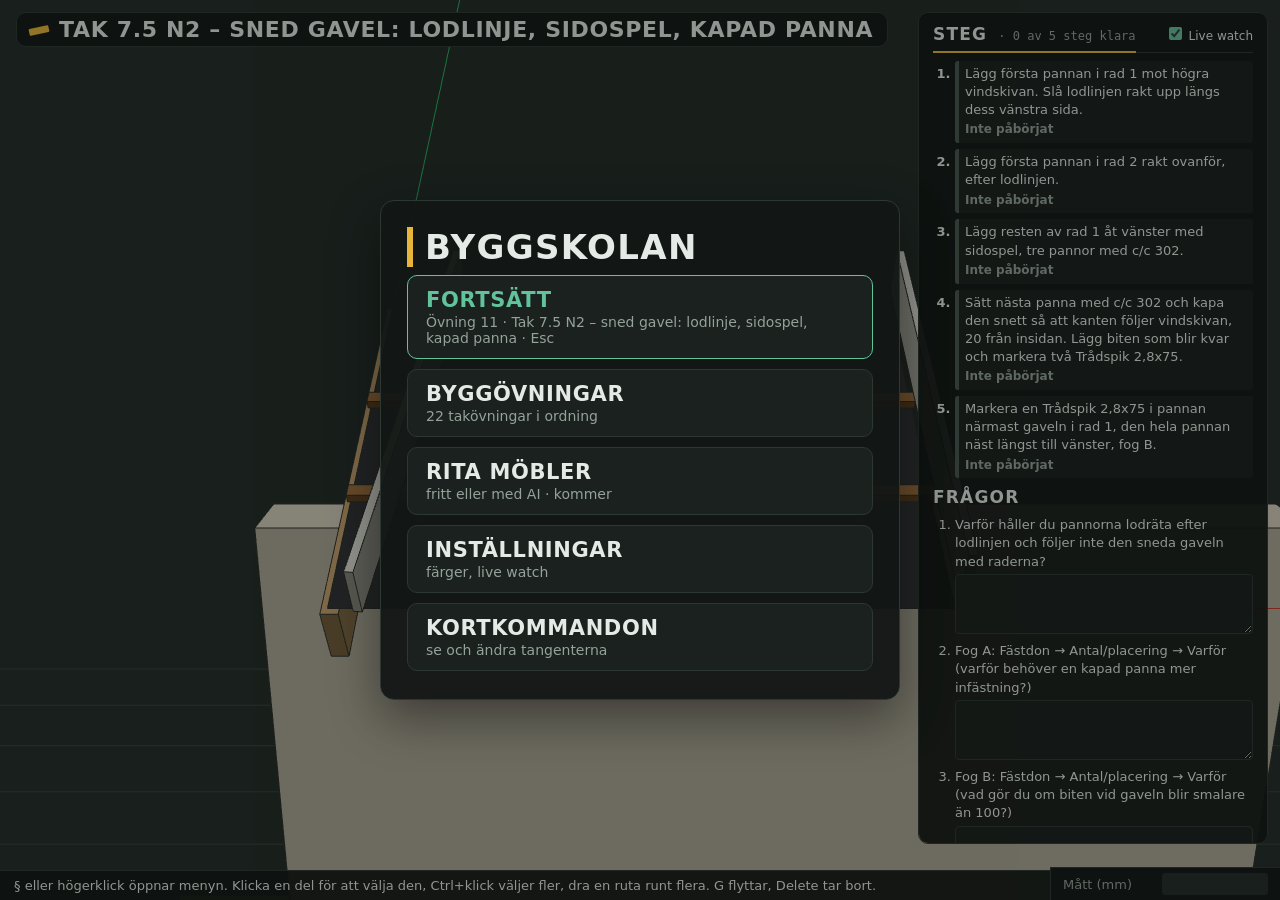
==== index.html @ 3c5fec01 "Byggskolan 2026-11-07 09:48" ====
<!doctype html>
<html lang="sv">
  <head>
    <meta charset="utf-8" />
    <meta name="viewport" content="width=device-width, initial-scale=1" />
    <title>Byggskolan</title>
    <!-- The iPad: "Lägg till på hemskärmen" opens the furniture list, offline (src/offline.ts). -->
    <link rel="manifest" href="./manifest.webmanifest" />
    <link rel="apple-touch-icon" href="./ikon-180.png" />
    <meta name="apple-mobile-web-app-capable" content="yes" />
    <meta name="mobile-web-app-capable" content="yes" />
    <meta name="apple-mobile-web-app-title" content="Byggskolan" />
    <meta name="theme-color" content="#1c2420" />
    <script>
      // Verkstadsboken's colours before the first paint (src/tema.ts does the rest).
      try { if (localStorage.getItem("byggskolan-tema") !== "av") document.documentElement.dataset.tema = "verkstad"; }
      catch { document.documentElement.dataset.tema = "verkstad"; }
    </script>
    <script type="module" crossorigin src="./assets/index-isQVxaYr.js"></script>
    <link rel="stylesheet" crossorigin href="./assets/index-DGiXrygn.css">
  </head>
  <body>
    <div id="vy"></div>
    <h1 id="titel"></h1>
    <aside id="panel">
      <div id="steg-huvud">
        <h2>Steg <span id="steg-summa"></span></h2>
        <label id="live-val"><input type="checkbox" id="live" checked /> Live watch</label>
      </div>
      <ol id="steg"></ol>
      <section id="fragor-del">
        <h2>Frågor</h2>
        <ol id="fragor"></ol>
        <button type="button" id="lamna-in">Lämna in</button>
        <p class="tips" id="lamna-not">Svaren sparas medan du skriver. Lämna in gör ett block att klistra in i chatten.</p>
        <div id="inlamning" hidden>
          <textarea id="inlamning-text" rows="8" readonly></textarea>
          <button type="button" id="kopiera-igen">Kopiera igen</button>
        </div>
      </section>
      <details>
        <summary>Mus och tangenter</summary>
        <dl>
          <dt>Högerklick</dt><dd>Menyn (på en del: delens meny)</dd>
          <dt>Mitten-musknapp</dt><dd>Snurra. Med Shift: panorera. Hjulet zoomar.</dd>
          <dt>Klick</dt><dd>Välj en del. Klick i tomma luften avmarkerar.</dd>
          <dt>Ctrl+klick</dt><dd>Lägg till fler delar</dd>
          <dt>Shift+klick</dt><dd>Lägg till eller ta bort ur valet</dd>
          <dt>Dra en ruta</dt><dd>Åt höger: det som är helt inne. Åt vänster: allt rutan rör.</dd>
          <dt>Skriv siffror, Enter</dt><dd>Mått i mm, minus går åt andra hållet</dd>
          <dt>3x, Enter</dt><dd>Direkt efter en kopia: tre kopior i rad</dd>
          <dt>Shift</dt><dd>Låser riktningen när du flyttar eller mäter</dd>
        </dl>
        <h3>Dina tangenter</h3>
        <p class="tips">Klicka på en tangent och tryck den nya. × tar bort den. Sparas i webbläsaren.</p>
        <table id="tangenter"></table>
        <button type="button" id="tangenter-aterstall">Återställ alla</button>
      </details>
      <button type="button" id="tema-knapp"></button>
    </aside>
    <div id="etikett"></div>
    <div id="ruta"></div>
    <div id="status"></div>
    <div id="matt"><span id="matt-namn"></span><span id="matt-varde"></span></div>
  </body>
</html>
---- assets/index-DGiXrygn.css ----
:root{--bakgrund:#e9ece4;--text:#20261f;--dampad:#5d6659;--typsnitt:"Segoe UI", sans-serif;--rubrik-typsnitt:var(--typsnitt);--siffer-typsnitt:var(--typsnitt);--panel-bg:#fafbf7f0;--panel-kant:#c9cec0;--panel-radie:6px;--steg-bg:#f0f1ec;--steg-kant:#b9bdb3;--steg-rubrik:#6b7267;--ok-kant:#3e8e5a;--ok-bg:#e3f1e6;--ok-text:#2c6e43;--fel-kant:#c0392b;--fel-bg:#f8e5e2;--fel-text:#a3281c;--av-text:#8a9085;--knapp-bg:#f0f1ec;--knapp-text:#20261f;--status-bg:#20261fe6;--status-text:#f1f3ec;--matt-bg:#20261f;--matt-text:#cfd6c8;--matt-kant:#4a5248;--matt-varde-bg:#f7f8f3;--matt-varde-text:#111;--matt-skriver:#3e7555;--etikett-bg:#fffff0f2;--etikett-kant:#a9ad9c;--etikett-text:#20261f;--meny-typsnitt:"Segoe UI", sans-serif;--meny-sektor:#222c27fa;--meny-kant:none;--meny-hover:#3e7555;--meny-hover-text:#fff;--meny-av:#4e5451eb;--meny-mitt:#141c18;--meny-text:#fff;--meny-detalj:#cde1d5;--meny-dampad:#a0a6a2;--meny-titel:#141c18f0;--meny-titel-text:#fff}:root[data-tema=verkstad]{--vb-bg:#121715;--vb-surface:#1a211e;--vb-sunk:#232c28;--vb-ink:#e4eae5;--vb-muted:#95a29a;--vb-line:#2d3833;--vb-accent:#62c29c;--vb-accent-ink:#0c1411;--vb-mark:#e7b53a;--vb-ok:#5cc498;--vb-danger:#e4806e;--text:var(--vb-ink);--dampad:var(--vb-muted);--typsnitt:"IBM Plex Sans", system-ui, "Segoe UI", sans-serif;--rubrik-typsnitt:"Barlow Condensed", "Arial Narrow", system-ui, sans-serif;--siffer-typsnitt:"IBM Plex Mono", Consolas, ui-monospace, monospace;--panel-bg:#121715f2;--panel-kant:var(--vb-line);--panel-radie:10px;--steg-bg:var(--vb-surface);--steg-kant:#4a5650;--steg-rubrik:var(--vb-muted);--ok-kant:var(--vb-ok);--ok-bg:color-mix(in srgb, var(--vb-ok) 14%, var(--vb-surface));--ok-text:var(--vb-ok);--fel-kant:var(--vb-danger);--fel-bg:color-mix(in srgb, var(--vb-danger) 14%, var(--vb-surface));--fel-text:var(--vb-danger);--av-text:#5f6b65;--knapp-bg:var(--vb-surface);--knapp-text:var(--vb-ink);--status-bg:#121715f2;--status-text:var(--vb-ink);--matt-bg:var(--vb-bg);--matt-text:var(--vb-muted);--matt-kant:var(--vb-line);--matt-varde-bg:var(--vb-sunk);--matt-varde-text:var(--vb-ink);--matt-skriver:var(--vb-accent);--etikett-bg:#1a211ef5;--etikett-kant:var(--vb-line);--etikett-text:var(--vb-ink);--meny-sektor:#1a211ef7;--meny-kant:#3a4640;--meny-hover:var(--vb-accent);--meny-hover-text:var(--vb-accent-ink);--meny-av:#232c28eb;--meny-mitt:var(--vb-bg);--meny-text:var(--vb-ink);--meny-detalj:var(--vb-muted);--meny-dampad:#5f6b65;--meny-titel:var(--vb-bg);--meny-titel-text:var(--vb-mark);--lightningcss-light: ;--lightningcss-dark:initial;color-scheme:dark}html,body,#vy{height:100%;margin:0}body{background:var(--bakgrund);font-family:var(--typsnitt);color:var(--text);overflow:hidden}#vy canvas{width:100%;height:100%;display:block}#titel{pointer-events:none;margin:0;font-size:18px;font-weight:600;position:fixed;top:12px;left:16px}#panel{background:var(--panel-bg);border:1px solid var(--panel-kant);border-radius:var(--panel-radie);width:320px;max-height:calc(100% - 90px);padding:10px 14px;font-size:13px;line-height:1.4;position:fixed;top:12px;right:12px;overflow:auto}#panel h2{margin:0 0 6px;font-size:14px}#panel ol{margin:0 0 8px;padding-left:22px}#panel li{margin-bottom:6px}#steg-huvud{justify-content:space-between;align-items:baseline;gap:8px;display:flex}#steg-summa{color:var(--dampad);margin-left:4px;font-size:12px;font-weight:400}#live-val{white-space:nowrap;cursor:pointer;font-size:12px}#live-val.av{color:var(--av-text);cursor:default}#steg>li{border-left:4px solid var(--steg-kant);background:var(--steg-bg);border-radius:3px;padding:4px 6px 5px}#steg>li::marker{font-weight:600}.steg-rubrik{color:var(--steg-rubrik);margin-top:2px;font-size:12px;font-weight:600}.steg-ok{border-left-color:var(--ok-kant)!important;background:var(--ok-bg)!important}.steg-ok .steg-rubrik{color:var(--ok-text)}.steg-bockad{border-left-color:var(--ok-kant)!important;background:var(--ok-bg)!important}.steg-bockad .steg-rubrik{color:var(--ok-text)}.steg-fel{border-left-color:var(--fel-kant)!important;background:var(--fel-bg)!important}.steg-fel .steg-rubrik{color:var(--fel-text)}.steg-manuell .steg-rubrik label,.steg-bockad .steg-rubrik label{cursor:pointer;font-weight:400}#panel ul.steg-delar{margin:3px 0 0;padding-left:4px;font-size:12px;list-style:none}#panel ul.steg-delar li{margin:1px 0}.del-ok{color:var(--ok-text)}.del-fel{color:var(--fel-text)}.del-inte{color:var(--steg-rubrik)}#panel summary{cursor:pointer;font-weight:600}#panel dl{grid-template-columns:auto 1fr;gap:3px 10px;margin:6px 0 0;display:grid}#panel dt{white-space:nowrap;font-weight:600}#panel dd{margin:0}#tema-knapp{font:inherit;cursor:pointer;background:var(--knapp-bg);color:var(--knapp-text);border:1px solid var(--panel-kant);border-radius:5px;margin-top:10px;padding:4px 10px;font-size:12px;display:block}#fragor-del{margin:4px 0 10px}#fragor>li{margin-bottom:8px}.fraga-text{margin-bottom:3px}#fragor textarea,#inlamning-text{box-sizing:border-box;resize:vertical;width:100%;font:inherit;background:var(--knapp-bg);color:var(--text);border:1px solid var(--panel-kant);border-radius:4px;padding:4px 6px;font-size:12px;display:block}#inlamning-text{font-family:var(--siffer-typsnitt);margin:6px 0 4px;font-size:11px}#lamna-in,#kopiera-igen{font:inherit;cursor:pointer;background:var(--knapp-bg);color:var(--knapp-text);border:1px solid var(--panel-kant);border-radius:5px;padding:4px 12px;font-size:12px;font-weight:600}#panel h3{margin:10px 0 2px;font-size:13px}#panel .tips{color:var(--dampad);margin:0 0 4px;font-size:12px}#tangenter{border-collapse:collapse;width:100%;margin-bottom:6px}#tangenter td{padding:2px 0}#tangenter td:nth-child(2){text-align:right;white-space:nowrap}#tangenter button,#tangenter-aterstall{font:inherit;border:1px solid var(--panel-kant);background:var(--knapp-bg);color:var(--knapp-text);cursor:pointer;border-radius:3px;padding:1px 8px;font-size:12px}#tangenter button.tangent{min-width:64px;font-weight:600}#tangenter button.tangent.ingen{color:var(--av-text);font-weight:400}#tangenter button.tangent.fangar{outline:2px solid var(--matt-skriver);background:var(--ok-bg)}#tangenter button.rensa{margin-left:3px;padding:1px 5px}#status{background:var(--status-bg);color:var(--status-text);padding:7px 14px;font-size:13px;position:fixed;bottom:0;left:0;right:230px}#matt{box-sizing:border-box;background:var(--matt-bg);width:230px;color:var(--matt-text);border-left:1px solid var(--matt-kant);justify-content:space-between;align-items:center;gap:8px;padding:5px 12px;font-size:13px;display:flex;position:fixed;bottom:0;right:0}#matt-varde{background:var(--matt-varde-bg);color:var(--matt-varde-text);font-family:var(--siffer-typsnitt);text-align:right;font-variant-numeric:tabular-nums;border-radius:3px;min-width:90px;min-height:18px;padding:2px 8px}#matt.skriver #matt-varde{outline:2px solid var(--matt-skriver)}#ruta{pointer-events:none;background:#2f7de114;border:1px solid #1f2a1f;display:none;position:fixed}#ruta.korsande{background:#3ea05a14;border-style:dashed}#etikett{pointer-events:none;background:var(--etikett-bg);border:1px solid var(--etikett-kant);color:var(--etikett-text);white-space:nowrap;border-radius:3px;padding:2px 7px;font-size:12px;display:none;position:fixed}.meny{z-index:10;display:none;position:fixed;inset:0}.meny svg{width:100%;height:100%;font-family:var(--meny-typsnitt);-webkit-user-select:none;user-select:none}.meny path,.meny circle{cursor:pointer}.meny text{pointer-events:none}:root[data-tema=verkstad] #titel{background:var(--panel-bg);border:1px solid var(--panel-kant);font-family:var(--rubrik-typsnitt);letter-spacing:.03em;text-transform:uppercase;border-radius:10px;align-items:center;gap:10px;padding:6px 14px 5px 12px;font-size:22px;font-weight:700;line-height:1;display:flex}:root[data-tema=verkstad] #titel:before{content:"";background:var(--vb-mark);border-radius:1px;flex:none;width:20px;height:7px;transform:rotate(-12deg)}:root[data-tema=verkstad] #titel:empty{display:none}:root[data-tema=verkstad] #panel h2,:root[data-tema=verkstad] #panel summary{font-family:var(--rubrik-typsnitt);letter-spacing:.07em;text-transform:uppercase;font-size:17px;font-weight:600}:root[data-tema=verkstad] #steg-huvud{border-bottom:1px solid var(--vb-line);margin-bottom:8px}:root[data-tema=verkstad] #steg-huvud h2{border-bottom:2px solid var(--vb-mark);margin-bottom:-1px;padding-bottom:4px}:root[data-tema=verkstad] #steg-summa,:root[data-tema=verkstad] #panel ul.steg-delar,:root[data-tema=verkstad] #etikett{font-family:var(--siffer-typsnitt)}:root[data-tema=verkstad] #steg-summa{text-transform:none;letter-spacing:0;font-size:12px}:root[data-tema=verkstad] #panel dt{font-family:var(--siffer-typsnitt);color:var(--vb-mark);font-weight:500}:root[data-tema=verkstad] #panel dd{color:var(--vb-muted)}:root[data-tema=verkstad] #panel input[type=checkbox]{accent-color:var(--vb-accent)}:root[data-tema=verkstad] #matt,:root[data-tema=verkstad] #status{border-top:1px solid var(--vb-line)}:root[data-tema=verkstad] #ruta{background:#62c29c1a;border-color:#e4eae5}:root[data-tema=verkstad] #ruta.korsande{background:#e7b53a1a}:root[data-tema=verkstad] #tema-knapp{background:var(--vb-accent);border-color:var(--vb-accent);color:var(--vb-accent-ink);border-radius:7px;padding:6px 12px;font-weight:600}#mobel-del{margin-bottom:10px}#panel details.mobel-fall{margin:8px 0 0}#panel details.mobel-fall>summary{margin-bottom:4px}#panel details.mobel-fall>summary small{font-family:var(--typsnitt);letter-spacing:0;text-transform:none;opacity:.75;font-size:12px;font-weight:400}#panel ul.mobel-delar{margin:0 0 6px;padding-left:0;font-size:12px;list-style:none}#panel ul.mobel-delar li{font-family:var(--siffer-typsnitt);margin:0 0 3px}#panel ul.mobel-delar b{font-family:var(--typsnitt);margin-right:2px}.mobel-fel{border-left:4px solid var(--fel-kant);background:var(--fel-bg);color:var(--fel-text);border-radius:3px;margin:0 0 6px;padding:5px 7px}#panel table.mobel-kaplista{border-collapse:collapse;width:100%;margin:0 0 6px;font-size:12px}#panel table.mobel-kaplista th{text-align:left;border-bottom:1px solid;padding:1px 4px 1px 0;font-weight:600}#panel table.mobel-kaplista td{font-family:var(--siffer-typsnitt);vertical-align:top;padding:1px 4px 1px 0}#panel table.mobel-kaplista td:nth-child(2),#panel table.mobel-kaplista td:nth-child(3){white-space:nowrap}#panel table.mobel-kaplista td:nth-child(2){text-align:right;padding-right:6px}#panel .mobel-kopiera{margin:0 0 4px}#panel textarea.mobel-kaptext{box-sizing:border-box;width:100%;font-family:var(--siffer-typsnitt);resize:vertical;font-size:11px;display:block}#mobel-kapschema h3{margin:8px 0 2px;font-size:13px}#mobel-kapschema .ks-skivrad{font-size:12px;font-family:var(--siffer-typsnitt);margin:4px 0 2px}#mobel-kapschema svg.ks-bild{width:100%;height:auto;margin:0 0 3px;display:block}#mobel-kapschema .ks-spill{fill:#c9c9c4}#mobel-kapschema .ks-del{fill:#c99a62;stroke:#6b4a26;stroke-width:3px}#mobel-kapschema .ks-del2{fill:#ddb886}#mobel-kapschema .ks-snitt{fill:#d0342c}#mobel-kapschema .ks-text{fill:#2b1d0e;font:70px var(--siffer-typsnitt);text-anchor:middle;dominant-baseline:central}#panel #mobel-kapschema .ks-lista{font-size:12px;font-family:var(--siffer-typsnitt);margin:0 0 6px;padding-left:18px}#panel #mobel-ritningar{margin:0 0 8px;font-weight:600}#ritblad{z-index:45;-webkit-backdrop-filter:blur(5px);color:#f2f0ea;font-family:var(--typsnitt);background:#080c0ab8;padding:14px 18px 30px;position:fixed;inset:0;overflow:auto}#ritblad header{z-index:1;background:#151a17;align-items:center;gap:10px;margin:0 -8px 4px;padding:6px 8px;display:flex;position:sticky;top:-14px}#ritblad header h2{margin:0 auto 0 0;font-size:18px}#ritblad .rb-tips{opacity:.85;margin:0 0 10px;font-size:13px}#ritblad figure{max-width:1280px;margin:0 auto 18px}#ritblad canvas{border-radius:4px;width:100%;height:auto;display:block;box-shadow:0 10px 30px #00000080}#ritblad figcaption{align-items:center;gap:10px;margin-top:5px;font-size:13px;display:flex}#panel #mobel-andra h3{margin:6px 0 2px;font-size:13px}#panel #mobel-andra .mobel-senaste{font-size:12px;font-family:var(--siffer-typsnitt);margin:0 0 4px}#panel .mobel-hellre{flex-wrap:wrap;gap:4px;margin:0 0 6px;display:flex}#panel .mobel-hellre button{text-align:left;font-size:12px}#panel table.mobel-matt{border-collapse:collapse;margin:0 0 6px;font-size:12px}#panel table.mobel-matt td{vertical-align:middle;padding:1px 4px 1px 0}#panel table.mobel-matt td:first-child{font-family:var(--siffer-typsnitt);font-weight:600}#panel table.mobel-matt td:last-child{color:var(--dampad)}#panel table.mobel-matt input{width:64px;font-family:var(--siffer-typsnitt);font-size:12px}#panel ul.mobel-granskning{margin:0 0 6px;padding-left:0;font-size:12px;list-style:none}#panel ul.mobel-granskning li{border-left:4px solid var(--dampad);border-radius:3px;margin:0 0 4px;padding:3px 6px}#panel ul.mobel-granskning li.gr-fel{border-left-color:var(--fel-kant);background:var(--fel-bg);color:var(--fel-text)}#panel ul.mobel-granskning li.gr-rad{border-left-color:#d49a12}#panel ul.mobel-granskning b{text-transform:uppercase;letter-spacing:.04em;margin-right:2px;font-size:10px}#panel ul.mobel-granskning small{opacity:.75;margin-top:2px;font-size:10.5px;display:block}#huvudmeny{z-index:40;-webkit-backdrop-filter:blur(5px);color:var(--text);font-family:var(--typsnitt);background:#080c0a61;place-items:center;padding:24px 16px;display:grid;position:fixed;inset:0}#huvudmeny[hidden]{display:none}.hm-ruta{box-sizing:border-box;background:var(--panel-bg);border:1px solid var(--panel-kant);border-radius:calc(var(--panel-radie) + 4px);width:min(520px,100%);max-height:calc(100vh - 48px);padding:26px 26px 18px;overflow:auto;box-shadow:0 18px 50px #00000073}.hm-huvud{flex-direction:column;align-items:flex-start;gap:10px;margin-bottom:8px;display:flex}.hm-rubrik{font-family:var(--rubrik-typsnitt);letter-spacing:.04em;text-transform:uppercase;margin:0;font-size:34px;font-weight:700}:root[data-tema=verkstad] .hm-rubrik{border-left:6px solid var(--vb-mark);padding-left:12px}.hm-ingress{color:var(--dampad);margin:0 0 20px;line-height:1.45}.hm-tillbaka{color:var(--dampad);font:inherit;cursor:pointer;background:0 0;border:none;padding:2px 0}.hm-tillbaka:hover{color:var(--text)}.hm-val{background:var(--steg-bg);width:100%;color:var(--text);border:1px solid var(--panel-kant);border-radius:var(--panel-radie);cursor:pointer;text-align:left;font:inherit;flex-direction:column;align-items:flex-start;gap:2px;margin:0 0 10px;padding:12px 18px;display:flex}.hm-val:hover:not([disabled]),.hm-val:focus-visible{border-color:var(--matt-skriver);outline:none}.hm-val-namn{font-family:var(--rubrik-typsnitt);letter-spacing:.03em;text-transform:uppercase;font-size:21px;font-weight:700}.hm-val-detalj{color:var(--dampad);font-size:14px}.hm-lista{margin:0;padding:0;list-style:none}.hm-lista li{margin:0 0 6px}.hm-lista button{background:var(--steg-bg);width:100%;color:var(--text);border:1px solid var(--panel-kant);border-radius:var(--panel-radie);cursor:pointer;text-align:left;font:inherit;align-items:baseline;gap:14px;padding:10px 14px;display:flex}.hm-lista button:hover,.hm-lista button:focus-visible{border-color:var(--matt-skriver);outline:none}.hm-nr{font-family:var(--siffer-typsnitt);color:var(--dampad);min-width:2ch}:root[data-tema=verkstad] .hm-nr{color:var(--vb-mark)}.hm-titel{flex:1}.hm-tagg{color:var(--fel-text);border:1px solid;border-radius:4px;padding:0 6px;font-size:12px}.hm-rad{background:var(--steg-bg);border:1px solid var(--panel-kant);border-radius:var(--panel-radie);cursor:pointer;align-items:center;gap:16px;margin:0 0 10px;padding:14px 16px;display:flex}.hm-rad-text{flex-direction:column;flex:1;gap:2px;display:flex}.hm-rad-namn{font-weight:600}.hm-rad-detalj{color:var(--dampad);font-size:14px}.hm-rad input{width:20px;height:20px;accent-color:var(--matt-skriver)}.hm-not{min-height:1.4em;color:var(--dampad);margin:8px 0}.hm-tips{color:var(--dampad);font-size:13px;line-height:1.45}.hm-tangenter{border-collapse:collapse;width:100%;margin-bottom:12px}.hm-tangenter td{border-bottom:1px solid var(--panel-kant);padding:6px 0}.hm-tangenter td:nth-child(2){text-align:right;white-space:nowrap}.hm-tangenter button,.hm-knapp{font:inherit;background:var(--knapp-bg);color:var(--knapp-text);border:1px solid var(--panel-kant);cursor:pointer;border-radius:4px;padding:4px 10px}.hm-tangenter button.tangent{min-width:90px;font-family:var(--siffer-typsnitt);font-weight:500}.hm-tangenter button.tangent.ingen{color:var(--av-text)}.hm-tangenter button.tangent.fangar{outline:2px solid var(--matt-skriver);background:var(--ok-bg)}.hm-tangenter button.rensa{margin-left:4px}#till-menyn{z-index:60;background:#00000073;place-items:center;display:grid;position:fixed;inset:0}#till-menyn>div{background:var(--panel-bg);max-width:380px;color:var(--text);border:1px solid var(--panel-kant);border-radius:var(--panel-radie);font-family:var(--typsnitt);padding:20px 22px}#till-menyn h2{font-family:var(--rubrik-typsnitt);margin:0 0 8px;font-size:22px}#till-menyn p{color:var(--dampad);margin:0 0 16px;line-height:1.45}#till-menyn .knappar{justify-content:flex-end;gap:10px;display:flex}#till-menyn button{font:inherit;background:var(--knapp-bg);color:var(--knapp-text);border:1px solid var(--panel-kant);cursor:pointer;border-radius:4px;padding:6px 14px}#till-menyn button.stanna,.hm-val.hm-fortsatt{border-color:var(--matt-skriver)}.hm-val.hm-fortsatt .hm-val-namn{color:var(--matt-skriver)}.hm-lista button.aktuell{border-color:var(--matt-skriver)}.hm-tagg.hm-nu{color:var(--ok-text)}
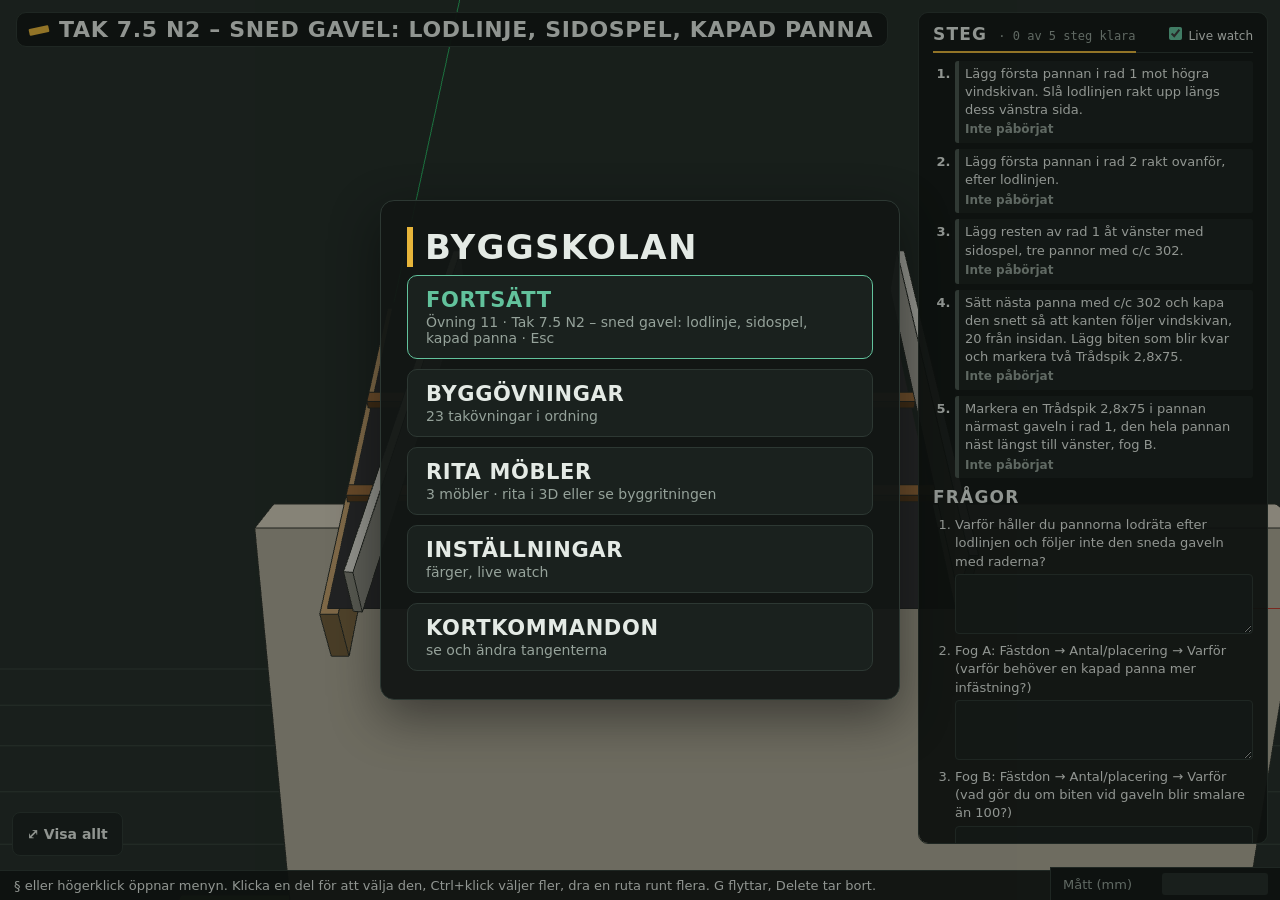
==== commit bd66bbbf: "Byggskolan 2026-11-07 16:27" ====
--- a/index.html
+++ b/index.html
@@ -16,8 +16,8 @@
       try { if (localStorage.getItem("byggskolan-tema") !== "av") document.documentElement.dataset.tema = "verkstad"; }
       catch { document.documentElement.dataset.tema = "verkstad"; }
     </script>
-    <script type="module" crossorigin src="./assets/index-isQVxaYr.js"></script>
-    <link rel="stylesheet" crossorigin href="./assets/index-DGiXrygn.css">
+    <script type="module" crossorigin src="./assets/index-Cu-VabMt.js"></script>
+    <link rel="stylesheet" crossorigin href="./assets/index-6fI8ve_o.css">
   </head>
   <body>
     <div id="vy"></div>
@@ -60,6 +60,7 @@
     </aside>
     <div id="etikett"></div>
     <div id="ruta"></div>
+    <button type="button" id="visa-allt">⤢ Visa allt</button>
     <div id="status"></div>
     <div id="matt"><span id="matt-namn"></span><span id="matt-varde"></span></div>
   </body>
--- a/assets/index-6fI8ve_o.css
+++ b/assets/index-6fI8ve_o.css
@@ -0,0 +1 @@
+:root{--bakgrund:#e9ece4;--text:#20261f;--dampad:#5d6659;--typsnitt:"Segoe UI", sans-serif;--rubrik-typsnitt:var(--typsnitt);--siffer-typsnitt:var(--typsnitt);--panel-bg:#fafbf7f0;--panel-kant:#c9cec0;--panel-radie:6px;--steg-bg:#f0f1ec;--steg-kant:#b9bdb3;--steg-rubrik:#6b7267;--ok-kant:#3e8e5a;--ok-bg:#e3f1e6;--ok-text:#2c6e43;--fel-kant:#c0392b;--fel-bg:#f8e5e2;--fel-text:#a3281c;--av-text:#8a9085;--knapp-bg:#f0f1ec;--knapp-text:#20261f;--status-bg:#20261fe6;--status-text:#f1f3ec;--matt-bg:#20261f;--matt-text:#cfd6c8;--matt-kant:#4a5248;--matt-varde-bg:#f7f8f3;--matt-varde-text:#111;--matt-skriver:#3e7555;--etikett-bg:#fffff0f2;--etikett-kant:#a9ad9c;--etikett-text:#20261f;--meny-typsnitt:"Segoe UI", sans-serif;--meny-sektor:#222c27fa;--meny-kant:none;--meny-hover:#3e7555;--meny-hover-text:#fff;--meny-av:#4e5451eb;--meny-mitt:#141c18;--meny-text:#fff;--meny-detalj:#cde1d5;--meny-dampad:#a0a6a2;--meny-titel:#141c18f0;--meny-titel-text:#fff}:root[data-tema=verkstad]{--vb-bg:#121715;--vb-surface:#1a211e;--vb-sunk:#232c28;--vb-ink:#e4eae5;--vb-muted:#95a29a;--vb-line:#2d3833;--vb-accent:#62c29c;--vb-accent-ink:#0c1411;--vb-mark:#e7b53a;--vb-ok:#5cc498;--vb-danger:#e4806e;--text:var(--vb-ink);--dampad:var(--vb-muted);--typsnitt:"IBM Plex Sans", system-ui, "Segoe UI", sans-serif;--rubrik-typsnitt:"Barlow Condensed", "Arial Narrow", system-ui, sans-serif;--siffer-typsnitt:"IBM Plex Mono", Consolas, ui-monospace, monospace;--panel-bg:#121715f2;--panel-kant:var(--vb-line);--panel-radie:10px;--steg-bg:var(--vb-surface);--steg-kant:#4a5650;--steg-rubrik:var(--vb-muted);--ok-kant:var(--vb-ok);--ok-bg:color-mix(in srgb, var(--vb-ok) 14%, var(--vb-surface));--ok-text:var(--vb-ok);--fel-kant:var(--vb-danger);--fel-bg:color-mix(in srgb, var(--vb-danger) 14%, var(--vb-surface));--fel-text:var(--vb-danger);--av-text:#5f6b65;--knapp-bg:var(--vb-surface);--knapp-text:var(--vb-ink);--status-bg:#121715f2;--status-text:var(--vb-ink);--matt-bg:var(--vb-bg);--matt-text:var(--vb-muted);--matt-kant:var(--vb-line);--matt-varde-bg:var(--vb-sunk);--matt-varde-text:var(--vb-ink);--matt-skriver:var(--vb-accent);--etikett-bg:#1a211ef5;--etikett-kant:var(--vb-line);--etikett-text:var(--vb-ink);--meny-sektor:#1a211ef7;--meny-kant:#3a4640;--meny-hover:var(--vb-accent);--meny-hover-text:var(--vb-accent-ink);--meny-av:#232c28eb;--meny-mitt:var(--vb-bg);--meny-text:var(--vb-ink);--meny-detalj:var(--vb-muted);--meny-dampad:#5f6b65;--meny-titel:var(--vb-bg);--meny-titel-text:var(--vb-mark);--lightningcss-light: ;--lightningcss-dark:initial;color-scheme:dark}html,body,#vy{height:100%;margin:0}body{background:var(--bakgrund);font-family:var(--typsnitt);color:var(--text);overflow:hidden}#vy canvas{width:100%;height:100%;display:block}#titel{pointer-events:none;margin:0;font-size:18px;font-weight:600;position:fixed;top:12px;left:16px}#panel{background:var(--panel-bg);border:1px solid var(--panel-kant);border-radius:var(--panel-radie);width:320px;max-height:calc(100% - 90px);padding:10px 14px;font-size:13px;line-height:1.4;position:fixed;top:12px;right:12px;overflow:auto}#panel h2{margin:0 0 6px;font-size:14px}#panel ol{margin:0 0 8px;padding-left:22px}#panel li{margin-bottom:6px}#steg-huvud{justify-content:space-between;align-items:baseline;gap:8px;display:flex}#steg-summa{color:var(--dampad);margin-left:4px;font-size:12px;font-weight:400}#live-val{white-space:nowrap;cursor:pointer;font-size:12px}#live-val.av{color:var(--av-text);cursor:default}#steg>li{border-left:4px solid var(--steg-kant);background:var(--steg-bg);border-radius:3px;padding:4px 6px 5px}#steg>li::marker{font-weight:600}.steg-rubrik{color:var(--steg-rubrik);margin-top:2px;font-size:12px;font-weight:600}.steg-ok{border-left-color:var(--ok-kant)!important;background:var(--ok-bg)!important}.steg-ok .steg-rubrik{color:var(--ok-text)}.steg-bockad{border-left-color:var(--ok-kant)!important;background:var(--ok-bg)!important}.steg-bockad .steg-rubrik{color:var(--ok-text)}.steg-fel{border-left-color:var(--fel-kant)!important;background:var(--fel-bg)!important}.steg-fel .steg-rubrik{color:var(--fel-text)}.steg-manuell .steg-rubrik label,.steg-bockad .steg-rubrik label{cursor:pointer;font-weight:400}#panel ul.steg-delar{margin:3px 0 0;padding-left:4px;font-size:12px;list-style:none}#panel ul.steg-delar li{margin:1px 0}.del-ok{color:var(--ok-text)}.del-fel{color:var(--fel-text)}.del-inte{color:var(--steg-rubrik)}#panel summary{cursor:pointer;font-weight:600}#panel dl{grid-template-columns:auto 1fr;gap:3px 10px;margin:6px 0 0;display:grid}#panel dt{white-space:nowrap;font-weight:600}#panel dd{margin:0}#tema-knapp{font:inherit;cursor:pointer;background:var(--knapp-bg);color:var(--knapp-text);border:1px solid var(--panel-kant);border-radius:5px;margin-top:10px;padding:4px 10px;font-size:12px;display:block}#fragor-del{margin:4px 0 10px}#fragor>li{margin-bottom:8px}.fraga-text{margin-bottom:3px}#fragor textarea,#inlamning-text{box-sizing:border-box;resize:vertical;width:100%;font:inherit;background:var(--knapp-bg);color:var(--text);border:1px solid var(--panel-kant);border-radius:4px;padding:4px 6px;font-size:12px;display:block}#inlamning-text{font-family:var(--siffer-typsnitt);margin:6px 0 4px;font-size:11px}#lamna-in,#kopiera-igen{font:inherit;cursor:pointer;background:var(--knapp-bg);color:var(--knapp-text);border:1px solid var(--panel-kant);border-radius:5px;padding:4px 12px;font-size:12px;font-weight:600}#panel h3{margin:10px 0 2px;font-size:13px}#panel .tips{color:var(--dampad);margin:0 0 4px;font-size:12px}#tangenter{border-collapse:collapse;width:100%;margin-bottom:6px}#tangenter td{padding:2px 0}#tangenter td:nth-child(2){text-align:right;white-space:nowrap}#tangenter button,#tangenter-aterstall{font:inherit;border:1px solid var(--panel-kant);background:var(--knapp-bg);color:var(--knapp-text);cursor:pointer;border-radius:3px;padding:1px 8px;font-size:12px}#tangenter button.tangent{min-width:64px;font-weight:600}#tangenter button.tangent.ingen{color:var(--av-text);font-weight:400}#tangenter button.tangent.fangar{outline:2px solid var(--matt-skriver);background:var(--ok-bg)}#tangenter button.rensa{margin-left:3px;padding:1px 5px}#status{background:var(--status-bg);color:var(--status-text);padding:7px 14px;font-size:13px;position:fixed;bottom:0;left:0;right:230px}#visa-allt{min-height:44px;font:inherit;color:var(--knapp-text);background:var(--knapp-bg);border:1px solid var(--panel-kant);cursor:pointer;touch-action:manipulation;border-radius:8px;padding:8px 14px;font-size:14px;font-weight:600;position:fixed;bottom:44px;left:12px}#matt{box-sizing:border-box;background:var(--matt-bg);width:230px;color:var(--matt-text);border-left:1px solid var(--matt-kant);justify-content:space-between;align-items:center;gap:8px;padding:5px 12px;font-size:13px;display:flex;position:fixed;bottom:0;right:0}#matt-varde{background:var(--matt-varde-bg);color:var(--matt-varde-text);font-family:var(--siffer-typsnitt);text-align:right;font-variant-numeric:tabular-nums;border-radius:3px;min-width:90px;min-height:18px;padding:2px 8px}#matt.skriver #matt-varde{outline:2px solid var(--matt-skriver)}#ruta{pointer-events:none;background:#2f7de114;border:1px solid #1f2a1f;display:none;position:fixed}#ruta.korsande{background:#3ea05a14;border-style:dashed}#etikett{pointer-events:none;background:var(--etikett-bg);border:1px solid var(--etikett-kant);color:var(--etikett-text);white-space:nowrap;border-radius:3px;padding:2px 7px;font-size:12px;display:none;position:fixed}.meny{z-index:10;display:none;position:fixed;inset:0}.meny svg{width:100%;height:100%;font-family:var(--meny-typsnitt);-webkit-user-select:none;user-select:none}.meny path,.meny circle{cursor:pointer}.meny text{pointer-events:none}:root[data-tema=verkstad] #titel{background:var(--panel-bg);border:1px solid var(--panel-kant);font-family:var(--rubrik-typsnitt);letter-spacing:.03em;text-transform:uppercase;border-radius:10px;align-items:center;gap:10px;padding:6px 14px 5px 12px;font-size:22px;font-weight:700;line-height:1;display:flex}:root[data-tema=verkstad] #titel:before{content:"";background:var(--vb-mark);border-radius:1px;flex:none;width:20px;height:7px;transform:rotate(-12deg)}:root[data-tema=verkstad] #titel:empty{display:none}:root[data-tema=verkstad] #panel h2,:root[data-tema=verkstad] #panel summary{font-family:var(--rubrik-typsnitt);letter-spacing:.07em;text-transform:uppercase;font-size:17px;font-weight:600}:root[data-tema=verkstad] #steg-huvud{border-bottom:1px solid var(--vb-line);margin-bottom:8px}:root[data-tema=verkstad] #steg-huvud h2{border-bottom:2px solid var(--vb-mark);margin-bottom:-1px;padding-bottom:4px}:root[data-tema=verkstad] #steg-summa,:root[data-tema=verkstad] #panel ul.steg-delar,:root[data-tema=verkstad] #etikett{font-family:var(--siffer-typsnitt)}:root[data-tema=verkstad] #steg-summa{text-transform:none;letter-spacing:0;font-size:12px}:root[data-tema=verkstad] #panel dt{font-family:var(--siffer-typsnitt);color:var(--vb-mark);font-weight:500}:root[data-tema=verkstad] #panel dd{color:var(--vb-muted)}:root[data-tema=verkstad] #panel input[type=checkbox]{accent-color:var(--vb-accent)}:root[data-tema=verkstad] #matt,:root[data-tema=verkstad] #status{border-top:1px solid var(--vb-line)}:root[data-tema=verkstad] #ruta{background:#62c29c1a;border-color:#e4eae5}:root[data-tema=verkstad] #ruta.korsande{background:#e7b53a1a}:root[data-tema=verkstad] #tema-knapp{background:var(--vb-accent);border-color:var(--vb-accent);color:var(--vb-accent-ink);border-radius:7px;padding:6px 12px;font-weight:600}#mobel-del{margin-bottom:10px}#panel details.mobel-fall{margin:8px 0 0}#panel details.mobel-fall>summary{margin-bottom:4px}#panel details.mobel-fall>summary small{font-family:var(--typsnitt);letter-spacing:0;text-transform:none;opacity:.75;font-size:12px;font-weight:400}#panel ul.mobel-delar{margin:0 0 6px;padding-left:0;font-size:12px;list-style:none}#panel ul.mobel-delar li{font-family:var(--siffer-typsnitt);margin:0 0 3px}#panel ul.mobel-delar b{font-family:var(--typsnitt);margin-right:2px}.mobel-fel{border-left:4px solid var(--fel-kant);background:var(--fel-bg);color:var(--fel-text);border-radius:3px;margin:0 0 6px;padding:5px 7px}#panel table.mobel-kaplista{border-collapse:collapse;width:100%;margin:0 0 6px;font-size:12px}#panel table.mobel-kaplista th{text-align:left;border-bottom:1px solid;padding:1px 4px 1px 0;font-weight:600}#panel table.mobel-kaplista td{font-family:var(--siffer-typsnitt);vertical-align:top;padding:1px 4px 1px 0}#panel table.mobel-kaplista td:nth-child(2),#panel table.mobel-kaplista td:nth-child(3){white-space:nowrap}#panel table.mobel-kaplista td:nth-child(2){text-align:right;padding-right:6px}#panel .mobel-kopiera{margin:0 0 4px}#panel textarea.mobel-kaptext{box-sizing:border-box;width:100%;font-family:var(--siffer-typsnitt);resize:vertical;font-size:11px;display:block}#mobel-kapschema h3{margin:8px 0 2px;font-size:13px}#mobel-kapschema .ks-skivrad{font-size:12px;font-family:var(--siffer-typsnitt);margin:4px 0 2px}#mobel-kapschema svg.ks-bild{width:100%;height:auto;margin:0 0 3px;display:block}#mobel-kapschema .ks-spill{fill:#c9c9c4}#mobel-kapschema .ks-del{fill:#c99a62;stroke:#6b4a26;stroke-width:3px}#mobel-kapschema .ks-del2{fill:#ddb886}#mobel-kapschema .ks-snitt{fill:#d0342c}#mobel-kapschema .ks-text{fill:#2b1d0e;font:70px var(--siffer-typsnitt);text-anchor:middle;dominant-baseline:central}#panel #mobel-kapschema .ks-lista{font-size:12px;font-family:var(--siffer-typsnitt);margin:0 0 6px;padding-left:18px}#panel #mobel-ritningar{margin:0 0 8px;font-weight:600}#ritblad{z-index:45;-webkit-backdrop-filter:blur(5px);color:#f2f0ea;font-family:var(--typsnitt);background:#080c0ab8;padding:14px 18px 30px;position:fixed;inset:0;overflow:auto}#ritblad header{z-index:1;background:#151a17;align-items:center;gap:10px;margin:0 -8px 4px;padding:6px 8px;display:flex;position:sticky;top:-14px}#ritblad header h2{margin:0 auto 0 0;font-size:18px}#ritblad .rb-tips{opacity:.85;margin:0 0 10px;font-size:13px}#ritblad figure{max-width:1280px;margin:0 auto 18px}#ritblad canvas{border-radius:4px;width:100%;height:auto;display:block;box-shadow:0 10px 30px #00000080}#ritblad figcaption{align-items:center;gap:10px;margin-top:5px;font-size:13px;display:flex}#panel #mobel-andra h3{margin:6px 0 2px;font-size:13px}#panel #mobel-andra .mobel-senaste{font-size:12px;font-family:var(--siffer-typsnitt);margin:0 0 4px}#panel .mobel-hellre{flex-wrap:wrap;gap:4px;margin:0 0 6px;display:flex}#panel .mobel-hellre button{text-align:left;font-size:12px}#panel table.mobel-matt{border-collapse:collapse;margin:0 0 6px;font-size:12px}#panel table.mobel-matt td{vertical-align:middle;padding:1px 4px 1px 0}#panel table.mobel-matt td:first-child{font-family:var(--siffer-typsnitt);font-weight:600}#panel table.mobel-matt td:last-child{color:var(--dampad)}#panel table.mobel-matt input{width:64px;font-family:var(--siffer-typsnitt);font-size:12px}#panel ul.mobel-granskning{margin:0 0 6px;padding-left:0;font-size:12px;list-style:none}#panel ul.mobel-granskning li{border-left:4px solid var(--dampad);border-radius:3px;margin:0 0 4px;padding:3px 6px}#panel ul.mobel-granskning li.gr-fel{border-left-color:var(--fel-kant);background:var(--fel-bg);color:var(--fel-text)}#panel ul.mobel-granskning li.gr-rad{border-left-color:#d49a12}#panel ul.mobel-granskning b{text-transform:uppercase;letter-spacing:.04em;margin-right:2px;font-size:10px}#panel ul.mobel-granskning small{opacity:.75;margin-top:2px;font-size:10.5px;display:block}#huvudmeny{z-index:40;-webkit-backdrop-filter:blur(5px);color:var(--text);font-family:var(--typsnitt);background:#080c0a61;place-items:center;padding:24px 16px;display:grid;position:fixed;inset:0}#huvudmeny[hidden]{display:none}.hm-ruta{box-sizing:border-box;background:var(--panel-bg);border:1px solid var(--panel-kant);border-radius:calc(var(--panel-radie) + 4px);width:min(520px,100%);max-height:calc(100vh - 48px);padding:26px 26px 18px;overflow:auto;box-shadow:0 18px 50px #00000073}.hm-huvud{flex-direction:column;align-items:flex-start;gap:10px;margin-bottom:8px;display:flex}.hm-rubrik{font-family:var(--rubrik-typsnitt);letter-spacing:.04em;text-transform:uppercase;margin:0;font-size:34px;font-weight:700}:root[data-tema=verkstad] .hm-rubrik{border-left:6px solid var(--vb-mark);padding-left:12px}.hm-ingress{color:var(--dampad);margin:0 0 20px;line-height:1.45}.hm-tillbaka{color:var(--dampad);font:inherit;cursor:pointer;background:0 0;border:none;padding:2px 0}.hm-tillbaka:hover{color:var(--text)}.hm-val{background:var(--steg-bg);width:100%;color:var(--text);border:1px solid var(--panel-kant);border-radius:var(--panel-radie);cursor:pointer;text-align:left;font:inherit;flex-direction:column;align-items:flex-start;gap:2px;margin:0 0 10px;padding:12px 18px;display:flex}.hm-val:hover:not([disabled]),.hm-val:focus-visible{border-color:var(--matt-skriver);outline:none}.hm-val-namn{font-family:var(--rubrik-typsnitt);letter-spacing:.03em;text-transform:uppercase;font-size:21px;font-weight:700}.hm-val-detalj{color:var(--dampad);font-size:14px}.hm-lista{margin:0;padding:0;list-style:none}.hm-lista li{margin:0 0 6px}.hm-lista li.hm-mobel{gap:6px;display:flex}.hm-lista li.hm-mobel button.hm-bygg{width:auto;color:var(--dampad);flex:none}.hm-lista button{background:var(--steg-bg);width:100%;color:var(--text);border:1px solid var(--panel-kant);border-radius:var(--panel-radie);cursor:pointer;text-align:left;font:inherit;align-items:baseline;gap:14px;padding:10px 14px;display:flex}.hm-lista button:hover,.hm-lista button:focus-visible{border-color:var(--matt-skriver);outline:none}.hm-nr{font-family:var(--siffer-typsnitt);color:var(--dampad);min-width:2ch}:root[data-tema=verkstad] .hm-nr{color:var(--vb-mark)}.hm-titel{flex:1}.hm-tagg{color:var(--fel-text);border:1px solid;border-radius:4px;padding:0 6px;font-size:12px}.hm-rad{background:var(--steg-bg);border:1px solid var(--panel-kant);border-radius:var(--panel-radie);cursor:pointer;align-items:center;gap:16px;margin:0 0 10px;padding:14px 16px;display:flex}.hm-rad-text{flex-direction:column;flex:1;gap:2px;display:flex}.hm-rad-namn{font-weight:600}.hm-rad-detalj{color:var(--dampad);font-size:14px}.hm-rad input{width:20px;height:20px;accent-color:var(--matt-skriver)}.hm-not{min-height:1.4em;color:var(--dampad);margin:8px 0}.hm-tips{color:var(--dampad);font-size:13px;line-height:1.45}.hm-tangenter{border-collapse:collapse;width:100%;margin-bottom:12px}.hm-tangenter td{border-bottom:1px solid var(--panel-kant);padding:6px 0}.hm-tangenter td:nth-child(2){text-align:right;white-space:nowrap}.hm-tangenter button,.hm-knapp{font:inherit;background:var(--knapp-bg);color:var(--knapp-text);border:1px solid var(--panel-kant);cursor:pointer;border-radius:4px;padding:4px 10px}.hm-tangenter button.tangent{min-width:90px;font-family:var(--siffer-typsnitt);font-weight:500}.hm-tangenter button.tangent.ingen{color:var(--av-text)}.hm-tangenter button.tangent.fangar{outline:2px solid var(--matt-skriver);background:var(--ok-bg)}.hm-tangenter button.rensa{margin-left:4px}#till-menyn{z-index:60;background:#00000073;place-items:center;display:grid;position:fixed;inset:0}#till-menyn>div{background:var(--panel-bg);max-width:380px;color:var(--text);border:1px solid var(--panel-kant);border-radius:var(--panel-radie);font-family:var(--typsnitt);padding:20px 22px}#till-menyn h2{font-family:var(--rubrik-typsnitt);margin:0 0 8px;font-size:22px}#till-menyn p{color:var(--dampad);margin:0 0 16px;line-height:1.45}#till-menyn .knappar{justify-content:flex-end;gap:10px;display:flex}#till-menyn button{font:inherit;background:var(--knapp-bg);color:var(--knapp-text);border:1px solid var(--panel-kant);cursor:pointer;border-radius:4px;padding:6px 14px}#till-menyn button.stanna,.hm-val.hm-fortsatt{border-color:var(--matt-skriver)}.hm-val.hm-fortsatt .hm-val-namn{color:var(--matt-skriver)}.hm-lista button.aktuell{border-color:var(--matt-skriver)}.hm-tagg.hm-nu{color:var(--ok-text)}
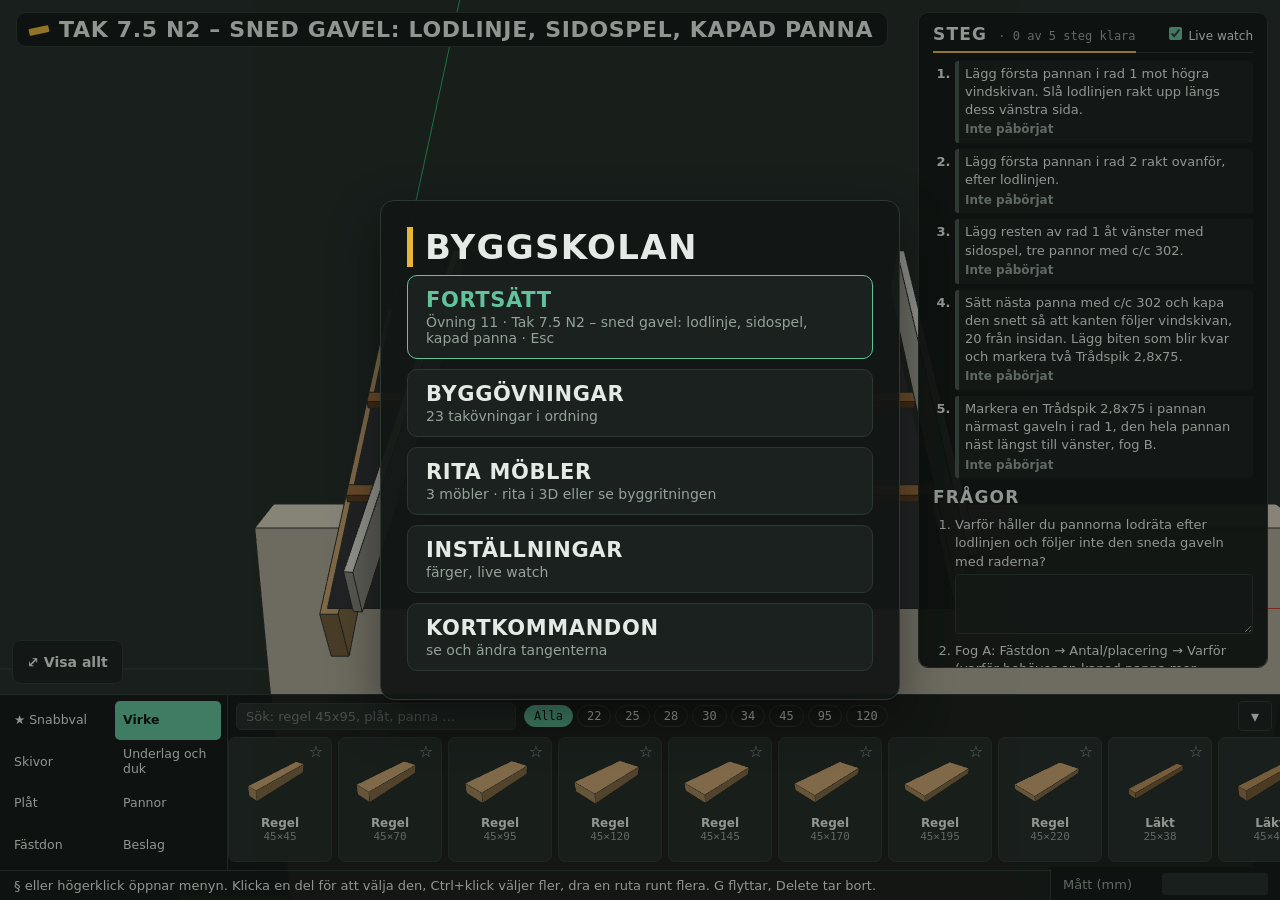
==== commit 3e803150: "Byggskolan 2026-11-08 02:46" ====
--- a/index.html
+++ b/index.html
@@ -16,7 +16,7 @@
       try { if (localStorage.getItem("byggskolan-tema") !== "av") document.documentElement.dataset.tema = "verkstad"; }
       catch { document.documentElement.dataset.tema = "verkstad"; }
     </script>
-    <script type="module" crossorigin src="./assets/index-Cu-VabMt.js"></script>
+    <script type="module" crossorigin src="./assets/index-YYCi81N5.js"></script>
     <link rel="stylesheet" crossorigin href="./assets/index-6fI8ve_o.css">
   </head>
   <body>
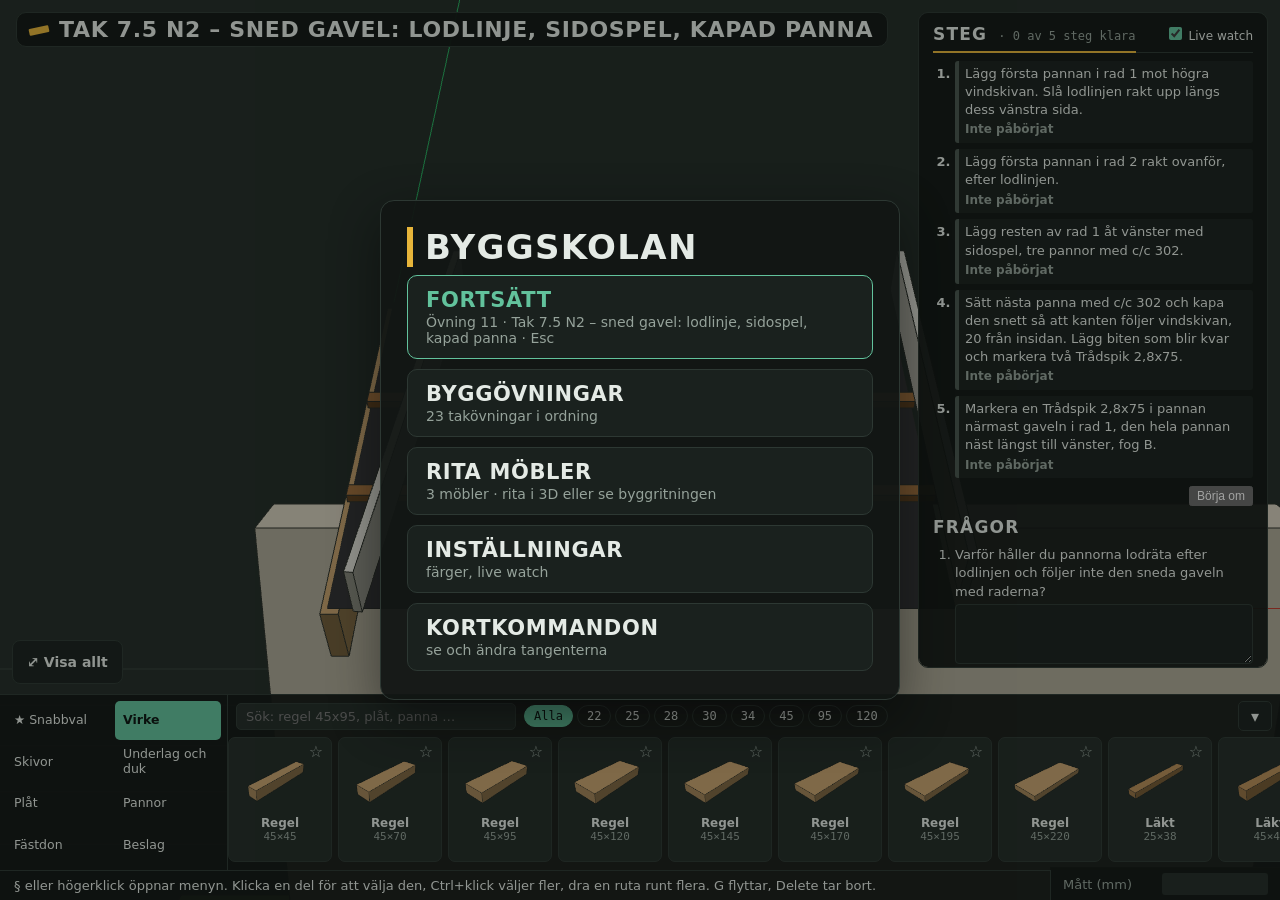
==== commit 927b3276: "Byggskolan 2026-11-08 03:17" ====
--- a/index.html
+++ b/index.html
@@ -16,8 +16,8 @@
       try { if (localStorage.getItem("byggskolan-tema") !== "av") document.documentElement.dataset.tema = "verkstad"; }
       catch { document.documentElement.dataset.tema = "verkstad"; }
     </script>
-    <script type="module" crossorigin src="./assets/index-YYCi81N5.js"></script>
-    <link rel="stylesheet" crossorigin href="./assets/index-6fI8ve_o.css">
+    <script type="module" crossorigin src="./assets/index-DpcV_C0j.js"></script>
+    <link rel="stylesheet" crossorigin href="./assets/index-Dng3frAU.css">
   </head>
   <body>
     <div id="vy"></div>
@@ -28,6 +28,10 @@
         <label id="live-val"><input type="checkbox" id="live" checked /> Live watch</label>
       </div>
       <ol id="steg"></ol>
+      <div id="framsteg">
+        <p class="tips" id="framsteg-text"></p>
+        <button type="button" id="borja-om" title="Tar bort det du byggt. Bocken och svaren finns kvar.">Börja om</button>
+      </div>
       <section id="fragor-del">
         <h2>Frågor</h2>
         <ol id="fragor"></ol>
--- a/assets/index-Dng3frAU.css
+++ b/assets/index-Dng3frAU.css
@@ -0,0 +1 @@
+:root{--bakgrund:#e9ece4;--text:#20261f;--dampad:#5d6659;--typsnitt:"Segoe UI", sans-serif;--rubrik-typsnitt:var(--typsnitt);--siffer-typsnitt:var(--typsnitt);--panel-bg:#fafbf7f0;--panel-kant:#c9cec0;--panel-radie:6px;--steg-bg:#f0f1ec;--steg-kant:#b9bdb3;--steg-rubrik:#6b7267;--ok-kant:#3e8e5a;--ok-bg:#e3f1e6;--ok-text:#2c6e43;--fel-kant:#c0392b;--fel-bg:#f8e5e2;--fel-text:#a3281c;--av-text:#8a9085;--knapp-bg:#f0f1ec;--knapp-text:#20261f;--status-bg:#20261fe6;--status-text:#f1f3ec;--matt-bg:#20261f;--matt-text:#cfd6c8;--matt-kant:#4a5248;--matt-varde-bg:#f7f8f3;--matt-varde-text:#111;--matt-skriver:#3e7555;--etikett-bg:#fffff0f2;--etikett-kant:#a9ad9c;--etikett-text:#20261f;--meny-typsnitt:"Segoe UI", sans-serif;--meny-sektor:#222c27fa;--meny-kant:none;--meny-hover:#3e7555;--meny-hover-text:#fff;--meny-av:#4e5451eb;--meny-mitt:#141c18;--meny-text:#fff;--meny-detalj:#cde1d5;--meny-dampad:#a0a6a2;--meny-titel:#141c18f0;--meny-titel-text:#fff}:root[data-tema=verkstad]{--vb-bg:#121715;--vb-surface:#1a211e;--vb-sunk:#232c28;--vb-ink:#e4eae5;--vb-muted:#95a29a;--vb-line:#2d3833;--vb-accent:#62c29c;--vb-accent-ink:#0c1411;--vb-mark:#e7b53a;--vb-ok:#5cc498;--vb-danger:#e4806e;--text:var(--vb-ink);--dampad:var(--vb-muted);--typsnitt:"IBM Plex Sans", system-ui, "Segoe UI", sans-serif;--rubrik-typsnitt:"Barlow Condensed", "Arial Narrow", system-ui, sans-serif;--siffer-typsnitt:"IBM Plex Mono", Consolas, ui-monospace, monospace;--panel-bg:#121715f2;--panel-kant:var(--vb-line);--panel-radie:10px;--steg-bg:var(--vb-surface);--steg-kant:#4a5650;--steg-rubrik:var(--vb-muted);--ok-kant:var(--vb-ok);--ok-bg:color-mix(in srgb, var(--vb-ok) 14%, var(--vb-surface));--ok-text:var(--vb-ok);--fel-kant:var(--vb-danger);--fel-bg:color-mix(in srgb, var(--vb-danger) 14%, var(--vb-surface));--fel-text:var(--vb-danger);--av-text:#5f6b65;--knapp-bg:var(--vb-surface);--knapp-text:var(--vb-ink);--status-bg:#121715f2;--status-text:var(--vb-ink);--matt-bg:var(--vb-bg);--matt-text:var(--vb-muted);--matt-kant:var(--vb-line);--matt-varde-bg:var(--vb-sunk);--matt-varde-text:var(--vb-ink);--matt-skriver:var(--vb-accent);--etikett-bg:#1a211ef5;--etikett-kant:var(--vb-line);--etikett-text:var(--vb-ink);--meny-sektor:#1a211ef7;--meny-kant:#3a4640;--meny-hover:var(--vb-accent);--meny-hover-text:var(--vb-accent-ink);--meny-av:#232c28eb;--meny-mitt:var(--vb-bg);--meny-text:var(--vb-ink);--meny-detalj:var(--vb-muted);--meny-dampad:#5f6b65;--meny-titel:var(--vb-bg);--meny-titel-text:var(--vb-mark);--lightningcss-light: ;--lightningcss-dark:initial;color-scheme:dark}html,body,#vy{height:100%;margin:0}body{background:var(--bakgrund);font-family:var(--typsnitt);color:var(--text);overflow:hidden}#vy canvas{width:100%;height:100%;display:block}#titel{pointer-events:none;margin:0;font-size:18px;font-weight:600;position:fixed;top:12px;left:16px}#panel{background:var(--panel-bg);border:1px solid var(--panel-kant);border-radius:var(--panel-radie);width:320px;max-height:calc(100% - 90px);padding:10px 14px;font-size:13px;line-height:1.4;position:fixed;top:12px;right:12px;overflow:auto}#panel h2{margin:0 0 6px;font-size:14px}#panel ol{margin:0 0 8px;padding-left:22px}#panel li{margin-bottom:6px}#steg-huvud{justify-content:space-between;align-items:baseline;gap:8px;display:flex}#steg-summa{color:var(--dampad);margin-left:4px;font-size:12px;font-weight:400}#framsteg{justify-content:space-between;align-items:center;gap:8px;margin:4px 0 10px;display:flex}#framsteg .tips{margin:0}#framsteg-text.klarad{color:var(--ok-text);font-weight:600}#borja-om{flex:none;font-size:12px}#live-val{white-space:nowrap;cursor:pointer;font-size:12px}#live-val.av{color:var(--av-text);cursor:default}#steg>li{border-left:4px solid var(--steg-kant);background:var(--steg-bg);border-radius:3px;padding:4px 6px 5px}#steg>li::marker{font-weight:600}.steg-rubrik{color:var(--steg-rubrik);margin-top:2px;font-size:12px;font-weight:600}.steg-ok{border-left-color:var(--ok-kant)!important;background:var(--ok-bg)!important}.steg-ok .steg-rubrik{color:var(--ok-text)}.steg-bockad{border-left-color:var(--ok-kant)!important;background:var(--ok-bg)!important}.steg-bockad .steg-rubrik{color:var(--ok-text)}.steg-fel{border-left-color:var(--fel-kant)!important;background:var(--fel-bg)!important}.steg-fel .steg-rubrik{color:var(--fel-text)}.steg-manuell .steg-rubrik label,.steg-bockad .steg-rubrik label{cursor:pointer;font-weight:400}#panel ul.steg-delar{margin:3px 0 0;padding-left:4px;font-size:12px;list-style:none}#panel ul.steg-delar li{margin:1px 0}.del-ok{color:var(--ok-text)}.del-fel{color:var(--fel-text)}.del-inte{color:var(--steg-rubrik)}#panel summary{cursor:pointer;font-weight:600}#panel dl{grid-template-columns:auto 1fr;gap:3px 10px;margin:6px 0 0;display:grid}#panel dt{white-space:nowrap;font-weight:600}#panel dd{margin:0}#tema-knapp{font:inherit;cursor:pointer;background:var(--knapp-bg);color:var(--knapp-text);border:1px solid var(--panel-kant);border-radius:5px;margin-top:10px;padding:4px 10px;font-size:12px;display:block}#fragor-del{margin:4px 0 10px}#fragor>li{margin-bottom:8px}.fraga-text{margin-bottom:3px}#fragor textarea,#inlamning-text{box-sizing:border-box;resize:vertical;width:100%;font:inherit;background:var(--knapp-bg);color:var(--text);border:1px solid var(--panel-kant);border-radius:4px;padding:4px 6px;font-size:12px;display:block}#inlamning-text{font-family:var(--siffer-typsnitt);margin:6px 0 4px;font-size:11px}#lamna-in,#kopiera-igen{font:inherit;cursor:pointer;background:var(--knapp-bg);color:var(--knapp-text);border:1px solid var(--panel-kant);border-radius:5px;padding:4px 12px;font-size:12px;font-weight:600}#panel h3{margin:10px 0 2px;font-size:13px}#panel .tips{color:var(--dampad);margin:0 0 4px;font-size:12px}#tangenter{border-collapse:collapse;width:100%;margin-bottom:6px}#tangenter td{padding:2px 0}#tangenter td:nth-child(2){text-align:right;white-space:nowrap}#tangenter button,#tangenter-aterstall{font:inherit;border:1px solid var(--panel-kant);background:var(--knapp-bg);color:var(--knapp-text);cursor:pointer;border-radius:3px;padding:1px 8px;font-size:12px}#tangenter button.tangent{min-width:64px;font-weight:600}#tangenter button.tangent.ingen{color:var(--av-text);font-weight:400}#tangenter button.tangent.fangar{outline:2px solid var(--matt-skriver);background:var(--ok-bg)}#tangenter button.rensa{margin-left:3px;padding:1px 5px}#status{background:var(--status-bg);color:var(--status-text);padding:7px 14px;font-size:13px;position:fixed;bottom:0;left:0;right:230px}#visa-allt{min-height:44px;font:inherit;color:var(--knapp-text);background:var(--knapp-bg);border:1px solid var(--panel-kant);cursor:pointer;touch-action:manipulation;border-radius:8px;padding:8px 14px;font-size:14px;font-weight:600;position:fixed;bottom:44px;left:12px}#matt{box-sizing:border-box;background:var(--matt-bg);width:230px;color:var(--matt-text);border-left:1px solid var(--matt-kant);justify-content:space-between;align-items:center;gap:8px;padding:5px 12px;font-size:13px;display:flex;position:fixed;bottom:0;right:0}#matt-varde{background:var(--matt-varde-bg);color:var(--matt-varde-text);font-family:var(--siffer-typsnitt);text-align:right;font-variant-numeric:tabular-nums;border-radius:3px;min-width:90px;min-height:18px;padding:2px 8px}#matt.skriver #matt-varde{outline:2px solid var(--matt-skriver)}#ruta{pointer-events:none;background:#2f7de114;border:1px solid #1f2a1f;display:none;position:fixed}#ruta.korsande{background:#3ea05a14;border-style:dashed}#etikett{pointer-events:none;background:var(--etikett-bg);border:1px solid var(--etikett-kant);color:var(--etikett-text);white-space:nowrap;border-radius:3px;padding:2px 7px;font-size:12px;display:none;position:fixed}.meny{z-index:10;display:none;position:fixed;inset:0}.meny svg{width:100%;height:100%;font-family:var(--meny-typsnitt);-webkit-user-select:none;user-select:none}.meny path,.meny circle{cursor:pointer}.meny text{pointer-events:none}:root[data-tema=verkstad] #titel{background:var(--panel-bg);border:1px solid var(--panel-kant);font-family:var(--rubrik-typsnitt);letter-spacing:.03em;text-transform:uppercase;border-radius:10px;align-items:center;gap:10px;padding:6px 14px 5px 12px;font-size:22px;font-weight:700;line-height:1;display:flex}:root[data-tema=verkstad] #titel:before{content:"";background:var(--vb-mark);border-radius:1px;flex:none;width:20px;height:7px;transform:rotate(-12deg)}:root[data-tema=verkstad] #titel:empty{display:none}:root[data-tema=verkstad] #panel h2,:root[data-tema=verkstad] #panel summary{font-family:var(--rubrik-typsnitt);letter-spacing:.07em;text-transform:uppercase;font-size:17px;font-weight:600}:root[data-tema=verkstad] #steg-huvud{border-bottom:1px solid var(--vb-line);margin-bottom:8px}:root[data-tema=verkstad] #steg-huvud h2{border-bottom:2px solid var(--vb-mark);margin-bottom:-1px;padding-bottom:4px}:root[data-tema=verkstad] #steg-summa,:root[data-tema=verkstad] #panel ul.steg-delar,:root[data-tema=verkstad] #etikett{font-family:var(--siffer-typsnitt)}:root[data-tema=verkstad] #steg-summa{text-transform:none;letter-spacing:0;font-size:12px}:root[data-tema=verkstad] #panel dt{font-family:var(--siffer-typsnitt);color:var(--vb-mark);font-weight:500}:root[data-tema=verkstad] #panel dd{color:var(--vb-muted)}:root[data-tema=verkstad] #panel input[type=checkbox]{accent-color:var(--vb-accent)}:root[data-tema=verkstad] #matt,:root[data-tema=verkstad] #status{border-top:1px solid var(--vb-line)}:root[data-tema=verkstad] #ruta{background:#62c29c1a;border-color:#e4eae5}:root[data-tema=verkstad] #ruta.korsande{background:#e7b53a1a}:root[data-tema=verkstad] #tema-knapp{background:var(--vb-accent);border-color:var(--vb-accent);color:var(--vb-accent-ink);border-radius:7px;padding:6px 12px;font-weight:600}#mobel-del{margin-bottom:10px}#panel details.mobel-fall{margin:8px 0 0}#panel details.mobel-fall>summary{margin-bottom:4px}#panel details.mobel-fall>summary small{font-family:var(--typsnitt);letter-spacing:0;text-transform:none;opacity:.75;font-size:12px;font-weight:400}#panel ul.mobel-delar{margin:0 0 6px;padding-left:0;font-size:12px;list-style:none}#panel ul.mobel-delar li{font-family:var(--siffer-typsnitt);margin:0 0 3px}#panel ul.mobel-delar b{font-family:var(--typsnitt);margin-right:2px}.mobel-fel{border-left:4px solid var(--fel-kant);background:var(--fel-bg);color:var(--fel-text);border-radius:3px;margin:0 0 6px;padding:5px 7px}#panel table.mobel-kaplista{border-collapse:collapse;width:100%;margin:0 0 6px;font-size:12px}#panel table.mobel-kaplista th{text-align:left;border-bottom:1px solid;padding:1px 4px 1px 0;font-weight:600}#panel table.mobel-kaplista td{font-family:var(--siffer-typsnitt);vertical-align:top;padding:1px 4px 1px 0}#panel table.mobel-kaplista td:nth-child(2),#panel table.mobel-kaplista td:nth-child(3){white-space:nowrap}#panel table.mobel-kaplista td:nth-child(2){text-align:right;padding-right:6px}#panel .mobel-kopiera{margin:0 0 4px}#panel textarea.mobel-kaptext{box-sizing:border-box;width:100%;font-family:var(--siffer-typsnitt);resize:vertical;font-size:11px;display:block}#mobel-kapschema h3{margin:8px 0 2px;font-size:13px}#mobel-kapschema .ks-skivrad{font-size:12px;font-family:var(--siffer-typsnitt);margin:4px 0 2px}#mobel-kapschema svg.ks-bild{width:100%;height:auto;margin:0 0 3px;display:block}#mobel-kapschema .ks-spill{fill:#c9c9c4}#mobel-kapschema .ks-del{fill:#c99a62;stroke:#6b4a26;stroke-width:3px}#mobel-kapschema .ks-del2{fill:#ddb886}#mobel-kapschema .ks-snitt{fill:#d0342c}#mobel-kapschema .ks-text{fill:#2b1d0e;font:70px var(--siffer-typsnitt);text-anchor:middle;dominant-baseline:central}#panel #mobel-kapschema .ks-lista{font-size:12px;font-family:var(--siffer-typsnitt);margin:0 0 6px;padding-left:18px}#panel #mobel-ritningar{margin:0 0 8px;font-weight:600}#ritblad{z-index:45;-webkit-backdrop-filter:blur(5px);color:#f2f0ea;font-family:var(--typsnitt);background:#080c0ab8;padding:14px 18px 30px;position:fixed;inset:0;overflow:auto}#ritblad header{z-index:1;background:#151a17;align-items:center;gap:10px;margin:0 -8px 4px;padding:6px 8px;display:flex;position:sticky;top:-14px}#ritblad header h2{margin:0 auto 0 0;font-size:18px}#ritblad .rb-tips{opacity:.85;margin:0 0 10px;font-size:13px}#ritblad figure{max-width:1280px;margin:0 auto 18px}#ritblad canvas{border-radius:4px;width:100%;height:auto;display:block;box-shadow:0 10px 30px #00000080}#ritblad figcaption{align-items:center;gap:10px;margin-top:5px;font-size:13px;display:flex}#panel #mobel-andra h3{margin:6px 0 2px;font-size:13px}#panel #mobel-andra .mobel-senaste{font-size:12px;font-family:var(--siffer-typsnitt);margin:0 0 4px}#panel .mobel-hellre{flex-wrap:wrap;gap:4px;margin:0 0 6px;display:flex}#panel .mobel-hellre button{text-align:left;font-size:12px}#panel table.mobel-matt{border-collapse:collapse;margin:0 0 6px;font-size:12px}#panel table.mobel-matt td{vertical-align:middle;padding:1px 4px 1px 0}#panel table.mobel-matt td:first-child{font-family:var(--siffer-typsnitt);font-weight:600}#panel table.mobel-matt td:last-child{color:var(--dampad)}#panel table.mobel-matt input{width:64px;font-family:var(--siffer-typsnitt);font-size:12px}#panel ul.mobel-granskning{margin:0 0 6px;padding-left:0;font-size:12px;list-style:none}#panel ul.mobel-granskning li{border-left:4px solid var(--dampad);border-radius:3px;margin:0 0 4px;padding:3px 6px}#panel ul.mobel-granskning li.gr-fel{border-left-color:var(--fel-kant);background:var(--fel-bg);color:var(--fel-text)}#panel ul.mobel-granskning li.gr-rad{border-left-color:#d49a12}#panel ul.mobel-granskning b{text-transform:uppercase;letter-spacing:.04em;margin-right:2px;font-size:10px}#panel ul.mobel-granskning small{opacity:.75;margin-top:2px;font-size:10.5px;display:block}#huvudmeny{z-index:40;-webkit-backdrop-filter:blur(5px);color:var(--text);font-family:var(--typsnitt);background:#080c0a61;place-items:center;padding:24px 16px;display:grid;position:fixed;inset:0}#huvudmeny[hidden]{display:none}.hm-ruta{box-sizing:border-box;background:var(--panel-bg);border:1px solid var(--panel-kant);border-radius:calc(var(--panel-radie) + 4px);width:min(520px,100%);max-height:calc(100vh - 48px);padding:26px 26px 18px;overflow:auto;box-shadow:0 18px 50px #00000073}.hm-huvud{flex-direction:column;align-items:flex-start;gap:10px;margin-bottom:8px;display:flex}.hm-rubrik{font-family:var(--rubrik-typsnitt);letter-spacing:.04em;text-transform:uppercase;margin:0;font-size:34px;font-weight:700}:root[data-tema=verkstad] .hm-rubrik{border-left:6px solid var(--vb-mark);padding-left:12px}.hm-ingress{color:var(--dampad);margin:0 0 20px;line-height:1.45}.hm-tillbaka{color:var(--dampad);font:inherit;cursor:pointer;background:0 0;border:none;padding:2px 0}.hm-tillbaka:hover{color:var(--text)}.hm-val{background:var(--steg-bg);width:100%;color:var(--text);border:1px solid var(--panel-kant);border-radius:var(--panel-radie);cursor:pointer;text-align:left;font:inherit;flex-direction:column;align-items:flex-start;gap:2px;margin:0 0 10px;padding:12px 18px;display:flex}.hm-val:hover:not([disabled]),.hm-val:focus-visible{border-color:var(--matt-skriver);outline:none}.hm-val-namn{font-family:var(--rubrik-typsnitt);letter-spacing:.03em;text-transform:uppercase;font-size:21px;font-weight:700}.hm-val-detalj{color:var(--dampad);font-size:14px}.hm-lista{margin:0;padding:0;list-style:none}.hm-lista li{margin:0 0 6px}.hm-lista li.hm-mobel{gap:6px;display:flex}.hm-lista li.hm-mobel button.hm-bygg{width:auto;color:var(--dampad);flex:none}.hm-lista button{background:var(--steg-bg);width:100%;color:var(--text);border:1px solid var(--panel-kant);border-radius:var(--panel-radie);cursor:pointer;text-align:left;font:inherit;align-items:baseline;gap:14px;padding:10px 14px;display:flex}.hm-lista button:hover,.hm-lista button:focus-visible{border-color:var(--matt-skriver);outline:none}.hm-nr{font-family:var(--siffer-typsnitt);color:var(--dampad);min-width:2ch}:root[data-tema=verkstad] .hm-nr{color:var(--vb-mark)}.hm-titel{flex:1}.hm-tagg{color:var(--fel-text);border:1px solid;border-radius:4px;padding:0 6px;font-size:12px}.hm-rad{background:var(--steg-bg);border:1px solid var(--panel-kant);border-radius:var(--panel-radie);cursor:pointer;align-items:center;gap:16px;margin:0 0 10px;padding:14px 16px;display:flex}.hm-rad-text{flex-direction:column;flex:1;gap:2px;display:flex}.hm-rad-namn{font-weight:600}.hm-rad-detalj{color:var(--dampad);font-size:14px}.hm-rad input{width:20px;height:20px;accent-color:var(--matt-skriver)}.hm-not{min-height:1.4em;color:var(--dampad);margin:8px 0}.hm-tips{color:var(--dampad);font-size:13px;line-height:1.45}.hm-tangenter{border-collapse:collapse;width:100%;margin-bottom:12px}.hm-tangenter td{border-bottom:1px solid var(--panel-kant);padding:6px 0}.hm-tangenter td:nth-child(2){text-align:right;white-space:nowrap}.hm-tangenter button,.hm-knapp{font:inherit;background:var(--knapp-bg);color:var(--knapp-text);border:1px solid var(--panel-kant);cursor:pointer;border-radius:4px;padding:4px 10px}.hm-tangenter button.tangent{min-width:90px;font-family:var(--siffer-typsnitt);font-weight:500}.hm-tangenter button.tangent.ingen{color:var(--av-text)}.hm-tangenter button.tangent.fangar{outline:2px solid var(--matt-skriver);background:var(--ok-bg)}.hm-tangenter button.rensa{margin-left:4px}#till-menyn{z-index:60;background:#00000073;place-items:center;display:grid;position:fixed;inset:0}#till-menyn>div{background:var(--panel-bg);max-width:380px;color:var(--text);border:1px solid var(--panel-kant);border-radius:var(--panel-radie);font-family:var(--typsnitt);padding:20px 22px}#till-menyn h2{font-family:var(--rubrik-typsnitt);margin:0 0 8px;font-size:22px}#till-menyn p{color:var(--dampad);margin:0 0 16px;line-height:1.45}#till-menyn .knappar{justify-content:flex-end;gap:10px;display:flex}#till-menyn button{font:inherit;background:var(--knapp-bg);color:var(--knapp-text);border:1px solid var(--panel-kant);cursor:pointer;border-radius:4px;padding:6px 14px}#till-menyn button.stanna,.hm-val.hm-fortsatt{border-color:var(--matt-skriver)}.hm-val.hm-fortsatt .hm-val-namn{color:var(--matt-skriver)}.hm-lista button.aktuell{border-color:var(--matt-skriver)}.hm-tagg.hm-nu{color:var(--ok-text)}.hm-tagg.hm-klarad{color:var(--ok-text);background:var(--ok-bg);border-color:var(--ok-kant);font-family:var(--siffer-typsnitt);white-space:nowrap}
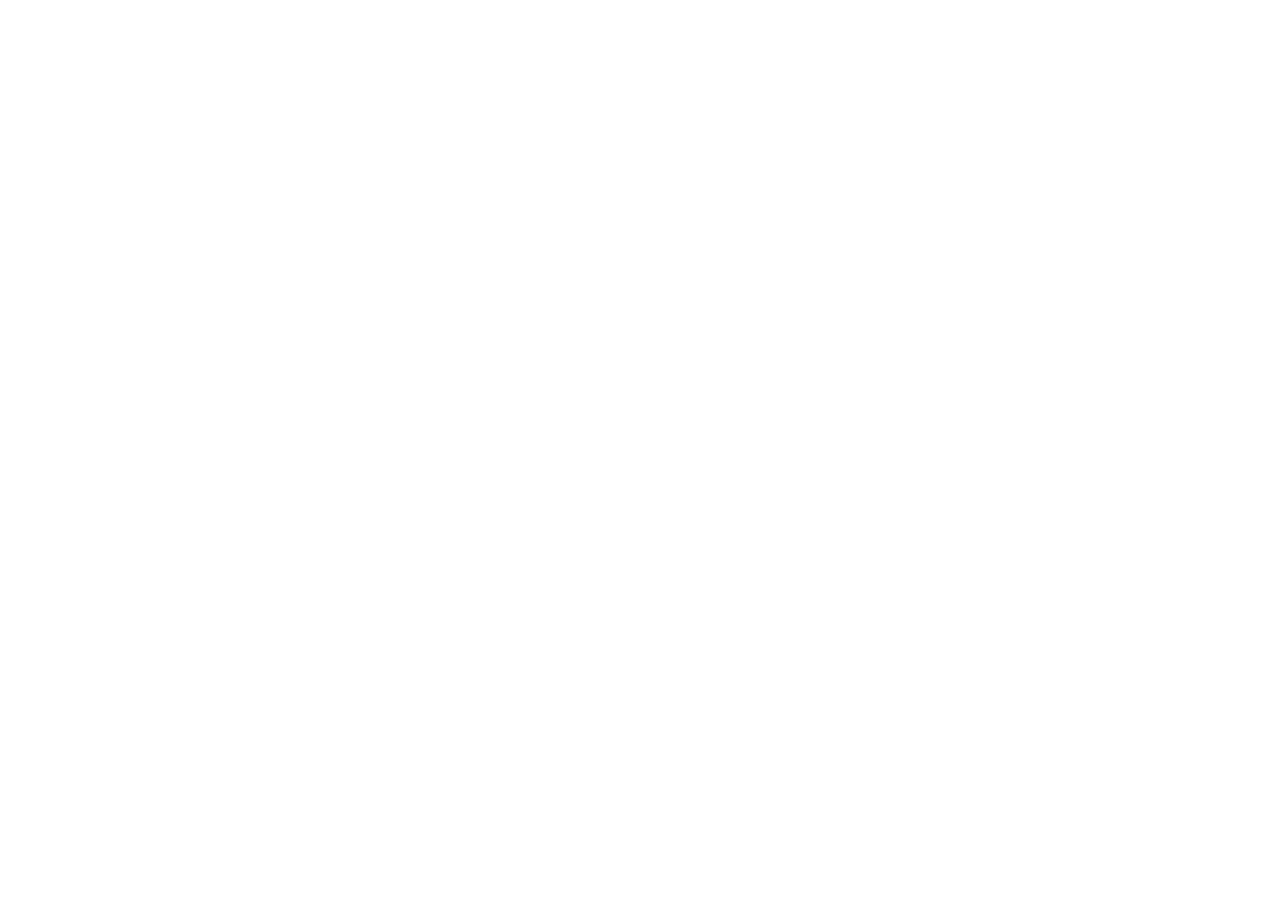
==== commit 3781e917: "Byggskolan har flyttat till wblanck.netlify.app/byggskolan (wBlanck #16) index.html och 404.html ski" ====
--- a/index.html
+++ b/index.html
@@ -1,71 +1,21 @@
 <!doctype html>
 <html lang="sv">
-  <head>
-    <meta charset="utf-8" />
-    <meta name="viewport" content="width=device-width, initial-scale=1" />
-    <title>Byggskolan</title>
-    <!-- The iPad: "Lägg till på hemskärmen" opens the furniture list, offline (src/offline.ts). -->
-    <link rel="manifest" href="./manifest.webmanifest" />
-    <link rel="apple-touch-icon" href="./ikon-180.png" />
-    <meta name="apple-mobile-web-app-capable" content="yes" />
-    <meta name="mobile-web-app-capable" content="yes" />
-    <meta name="apple-mobile-web-app-title" content="Byggskolan" />
-    <meta name="theme-color" content="#1c2420" />
-    <script>
-      // Verkstadsboken's colours before the first paint (src/tema.ts does the rest).
-      try { if (localStorage.getItem("byggskolan-tema") !== "av") document.documentElement.dataset.tema = "verkstad"; }
-      catch { document.documentElement.dataset.tema = "verkstad"; }
-    </script>
-    <script type="module" crossorigin src="./assets/index-DpcV_C0j.js"></script>
-    <link rel="stylesheet" crossorigin href="./assets/index-Dng3frAU.css">
-  </head>
-  <body>
-    <div id="vy"></div>
-    <h1 id="titel"></h1>
-    <aside id="panel">
-      <div id="steg-huvud">
-        <h2>Steg <span id="steg-summa"></span></h2>
-        <label id="live-val"><input type="checkbox" id="live" checked /> Live watch</label>
-      </div>
-      <ol id="steg"></ol>
-      <div id="framsteg">
-        <p class="tips" id="framsteg-text"></p>
-        <button type="button" id="borja-om" title="Tar bort det du byggt. Bocken och svaren finns kvar.">Börja om</button>
-      </div>
-      <section id="fragor-del">
-        <h2>Frågor</h2>
-        <ol id="fragor"></ol>
-        <button type="button" id="lamna-in">Lämna in</button>
-        <p class="tips" id="lamna-not">Svaren sparas medan du skriver. Lämna in gör ett block att klistra in i chatten.</p>
-        <div id="inlamning" hidden>
-          <textarea id="inlamning-text" rows="8" readonly></textarea>
-          <button type="button" id="kopiera-igen">Kopiera igen</button>
-        </div>
-      </section>
-      <details>
-        <summary>Mus och tangenter</summary>
-        <dl>
-          <dt>Högerklick</dt><dd>Menyn (på en del: delens meny)</dd>
-          <dt>Mitten-musknapp</dt><dd>Snurra. Med Shift: panorera. Hjulet zoomar.</dd>
-          <dt>Klick</dt><dd>Välj en del. Klick i tomma luften avmarkerar.</dd>
-          <dt>Ctrl+klick</dt><dd>Lägg till fler delar</dd>
-          <dt>Shift+klick</dt><dd>Lägg till eller ta bort ur valet</dd>
-          <dt>Dra en ruta</dt><dd>Åt höger: det som är helt inne. Åt vänster: allt rutan rör.</dd>
-          <dt>Skriv siffror, Enter</dt><dd>Mått i mm, minus går åt andra hållet</dd>
-          <dt>3x, Enter</dt><dd>Direkt efter en kopia: tre kopior i rad</dd>
-          <dt>Shift</dt><dd>Låser riktningen när du flyttar eller mäter</dd>
-        </dl>
-        <h3>Dina tangenter</h3>
-        <p class="tips">Klicka på en tangent och tryck den nya. × tar bort den. Sparas i webbläsaren.</p>
-        <table id="tangenter"></table>
-        <button type="button" id="tangenter-aterstall">Återställ alla</button>
-      </details>
-      <button type="button" id="tema-knapp"></button>
-    </aside>
-    <div id="etikett"></div>
-    <div id="ruta"></div>
-    <button type="button" id="visa-allt">⤢ Visa allt</button>
-    <div id="status"></div>
-    <div id="matt"><span id="matt-namn"></span><span id="matt-varde"></span></div>
-  </body>
+<head>
+<meta charset="utf-8">
+<meta name="viewport" content="width=device-width, initial-scale=1">
+<title>Byggskolan har flyttat</title>
+<meta http-equiv="refresh" content="0; url=https://wblanck.netlify.app/byggskolan/">
+<script>
+  // Byggskolan ligger nu i wBlanck (ärende #16, 10 nov 2026). Samma adress efter ? (t.ex. ?bygg=bokhylla-1) följer med.
+  var NY = 'https://wblanck.netlify.app/byggskolan/';
+  location.replace(NY + location.search + location.hash);
+</script>
+<style>
+  body { margin: 0; min-height: 100vh; display: grid; place-items: center; background: #121715; color: #E4EAE5; font: 16px/1.5 system-ui, sans-serif; padding: 16px; box-sizing: border-box; }
+  a { color: #62C29C; }
+</style>
+</head>
+<body>
+<p>Byggskolan har flyttat till <a href="https://wblanck.netlify.app/byggskolan/">wblanck.netlify.app/byggskolan</a>.</p>
+</body>
 </html>
